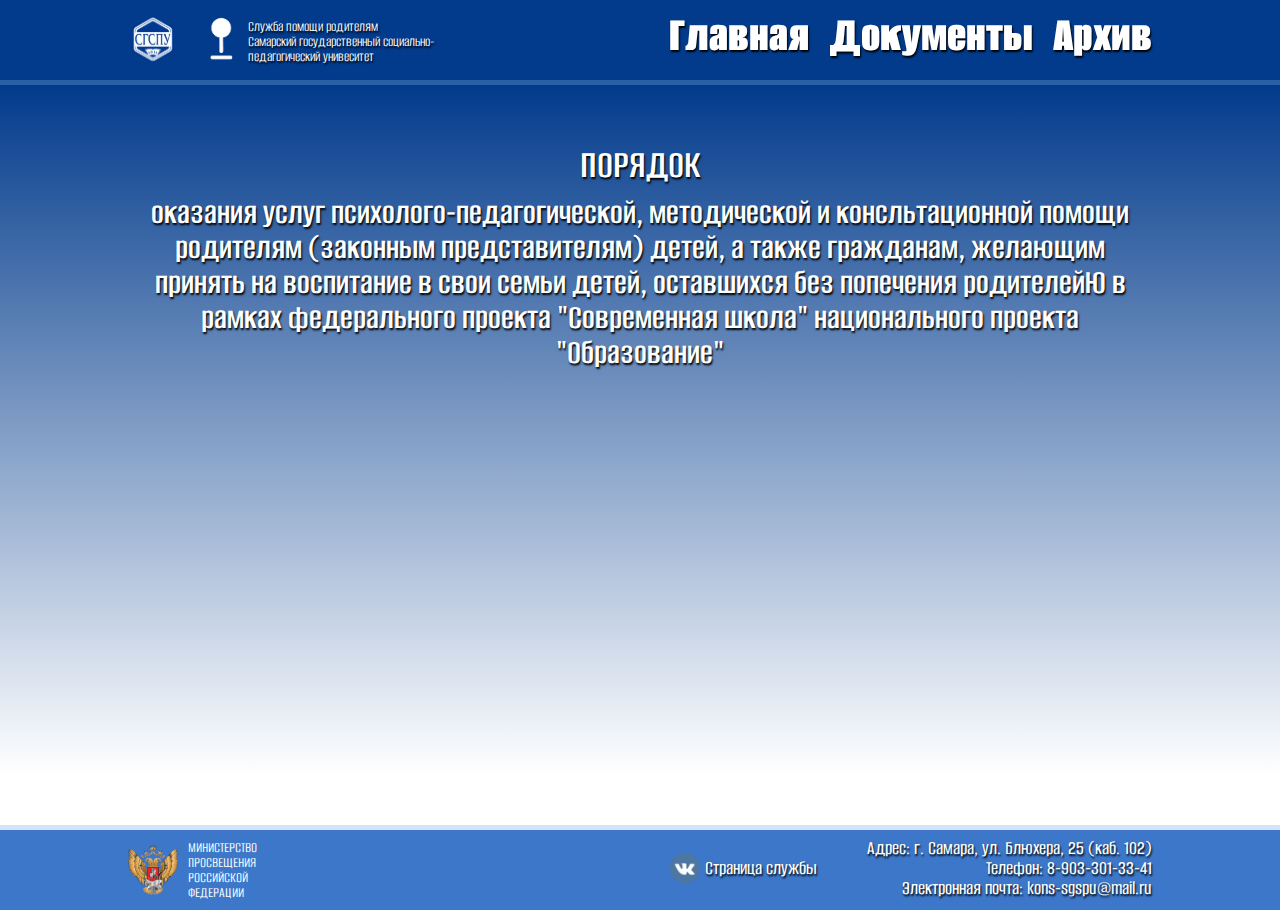
==== docs.html @ c777f832 "Add files via upload" ====
<!DOCTYPE html>
<html lang="en">
<head>
    <meta charset="UTF-8">
    <meta http-equiv="X-UA-Compatible" content="IE=edge">
    <meta name="viewport" content="width=device-width, initial-scale=1.0">
    <link rel="stylesheet" href="restCss.css">
    <link rel="stylesheet" href="style.css">
    <link rel="stylesheet" href="media.css">
    <link rel="preconnect" href="https://fonts.googleapis.com">
    <link rel="preconnect" href="https://fonts.gstatic.com" crossorigin>
    <link href="https://fonts.googleapis.com/css2?family=Alumni+Sans:ital,wght@0,100;0,300;1,200&display=swap" rel="stylesheet">
    <link rel="shortcut icon" href="logo/Web/icons8-ребенок-ios-16-96.png" />

    <title>Документы</title>
</head>
<body>
   
    
    <div class="header">
        <div class="top auto">
            <div class="logo">
                <img src="logo/sgspu_logo.svg" alt="logo">

                <div class="logo_par">
                    <img src="logo/help_logo.png" alt="Служба помощи родителям">
                    <div class="logo_parText">
                        <h5>Служба помощи родителям</h5>
                        <p>Самарский государственный социально-педагогический унивеситет</p>
                    </div>
                </div>
            </div>

            <nav>
                <ul class="nav">
                    <li>
                        <a href="index.html">Главная</a>
                    </li>
                    <li>
                        <a href="docs.html">Документы</a>
                    </li>
                    <li>
                        <a href="arhiv.html">Архив</a>
                    </li>
                </ul>
            </nav>
        </div>
    </div>

    <div class="info">
        <div class="info_Sec wrapper docsDoc">
            
            <h1>ПОРЯДОК</h1>
            <a href="https://disk.yandex.ru/i/LgmUhMyG5Rrmhg" target="_blank"><p>оказания услуг психолого-педагогической, методической и консльтационной помощи родителям (законным представителям) детей, а также гражданам, желающим принять на воспитание в свои семьи детей, оставшихся без попечения родителейЮ в рамках федерального проекта "Современная школа" национального проекта "Образование"</p></a>

            
        </div>
    </div>


    <footer>
        <div class="auto">
            <div class="foot">
                
                <div class="logoMin">
                    <img src="/logo/Рисунок2.svg" alt="">
                    <span>
                        МИНИСТЕРСТВО ПРОСВЕЩЕНИЯ РОССИЙСКОЙ ФЕДЕРАЦИИ
                    </span>
                </div>


                <div class="adres">
                    <div class="adres_vk">
                        <a href="https://vk.com/advicesgsu" target=»_blank»><img src="logo/vk_logo.png" alt="ВК"></a>
                        <span><a href="https://vk.com/advicesgsu" target=»_blank»>Страница службы</a></span>
                    </div>

                    <div class="adresHelp">
                        <p>Адрес: г. Самара, ул. Блюхера, 25 (каб. 102)</p>
                        <p>Телефон: 8-903-301-33-41 </p>
                        <p>Электронная почта: kons-sgspu@mail.ru</p>
                        
                    </div>
                </div>

            </div>

        </div>
    </footer>


  <script src="js.js"></script>
</body>
</html>
---- restCss.css ----
html, body, div, span, applet, object, iframe,
h1, h2, h3, h4, h5, h6, p, blockquote, pre,
a, abbr, acronym, address, big, cite, code,
del, dfn, em, img, ins, kbd, q, s, samp,
small, strike, strong, sub, sup, tt, var,
b, u, i, center,
dl, dt, dd, ol, ul, li,
fieldset, form, label, legend,
table, caption, tbody, tfoot, thead, tr, th, td,
article, aside, canvas, details, embed, 
figure, figcaption, footer, header, hgroup, 
menu, nav, output, ruby, section, summary,
time, mark, audio, video {
	margin: 0;
	padding: 0;
	border: 0;
	font-size: 100%;
	font: inherit;
	vertical-align: baseline;
    font-family: 'Alumni Sans', sans-serif;
}
/* HTML5 display-role reset for older browsers */
article, aside, details, figcaption, figure, 
footer, header, hgroup, menu, nav, section {
	display: block;
}
body {
	line-height: 1;
	box-sizing: border-box;
}
ol, ul {
	list-style: none;
}
blockquote, q {
	quotes: none;
}
blockquote:before, blockquote:after,
q:before, q:after {
	content: '';
	content: none;
}


input, textarea, button, select {
	font-family: inherit;
    font-size: inherit;
    color: inherit;
    background-color: transparent;
}

input::-ms-clear {
	display: none;
}

button, input[type="submit"] {
    display: inline-block;
    box-shadow: none;
    background-color: transparent;
    background: none;
    cursor: pointer;
}

input:focus, input:active,
button:focus, button:active {
    outline: none;
}


label {
	cursor: pointer;
}
---- style.css ----
.auto {

    margin: 0 10%;
}
.wrapper {
    max-width: 1296px;
    margin: 0 auto;
}

.header {
    background-color: #023B8C;
    border-bottom: 5px solid rgb(42 94 165);
}

.top {   
    height: 120px;
    display: flex;
    justify-content: space-between;
}

li {
    list-style-type:none;
}

.nav {
    display: flex;
    justify-content: center;
    padding-top: 25px;
    gap: 50px;
}

.nav li a {
    color: #ffffff;
    text-decoration: none;
    font-weight: 900;
    font-size: 68px;
    font-style: normal;
    font-family: 'Alumni Sans', sans-serif;
    text-shadow: 1px 2px 2px rgb(0, 0, 0);
}

.logo {
    padding-top: 10px;
    display: flex;
}

.logo img {
    height: 100px;
    width: 100px;
}

.logo_par {
    margin-left: 50px;
    display: flex;
}

.logo_par img{
    height: 100px;
    width: 100px;
}

.logo_parText {
    color: #ffffff;
    width: 380px;
    padding-top: 4px;
    font-size: 30px;
    text-shadow: 1px 2px 2px rgb(0, 0, 0);
}

.docsDoc a {
text-decoration: none;
color: #fff;
}

.docsDoc {
    padding-top: 50px;
    display: flex;
    flex-direction: column;
    text-align: center;
    text-shadow: 1px 2px 2px rgb(0, 0, 0);
}

.docsDoc h1 {
    font-size: 40px;
    color: #FFFFFF;
    font-weight: 600;
}

.docsDoc p {
    padding-top: 10px;
    font-size: 35px;
    color: #FFFFFF;
    font-weight: 600;
    text-shadow: 1px 2px 2px rgb(0, 0, 0);
}

.docsDoc p:hover {
    color: rgb(209, 209, 209);
}

















































.info {
    padding-top: 60px;
    height: 750px;
    background: rgb(255,255,255);
    background: -moz-linear-gradient(0deg, rgba(255,255,255,1) 0%, rgba(2,59,140,1) 100%);
    background: -webkit-linear-gradient(0deg, rgba(255,255,255,1) 0%, rgba(2,59,140,1) 100%);
    background: linear-gradient(0deg, rgba(255,255,255,1) 0%, rgba(2,59,140,1) 100%);
    filter: progid:DXImageTransform.Microsoft.gradient(startColorstr="#ffffff",endColorstr="#023b8c",GradientType=1);
}

.info_L_and_R {
    display: flex;
    justify-content: space-between;
}

.info_text {
    padding-top: 50px;
}

.info_text h1 {
    color: #FFFFFF;
    font-size: 120px;
    font-weight: 600;
    width: 600px;
    line-height: 0.9;
    letter-spacing:1px;
    text-shadow: 1px 2px 2px rgb(0, 0, 0);
}

.info_text button {
    margin-top: 40px;
    width: 400px;
    height: 80px;
    border-radius: 30px;
    background: none;
    font-weight: 600;
    font-size: 50px;
    letter-spacing:2px;
    color: rgb(255, 255, 255);
    border: 5px solid white;
    font-family: "Alumni Sans", sans-serif;
    text-shadow: rgb(0, 0, 0) 1px 2px 2px;
}

.info_text button:hover {
    background: #FFFFFF ;
    color: rgb(41, 91, 161);
    cursor: pointer;
    text-shadow: none;

}

.info_rigth {

    padding-top: 77px;
    display: flex;
    flex-flow: column wrap;
}

.info_rigth img {
    width: 400px;
    height: 400px;
}

.info_rigth span {
    color: #fff;
    text-shadow: 1px 2px 5px rgb(0, 0, 0);
    padding-top: 75px;
    font-weight: 400;
    font-size: 27px;
    width: 400px;
}


.info_time {
    color: #FFFFFF;
    padding-top: 50px;
    display: flex;
    text-shadow: 1px 2px 5px rgb(0, 0, 0);
    font-size: 70px;
    font-weight: 600;
    gap: 180px;
}

.info_time_l {
    display: flex;
    flex-flow: column wrap;
    line-height: 0.9;
}



























.mapsHelp {
    margin-top: 50px;
    border: solid #3e70b6 5px;
    height: 700px;
}














































footer {
    margin-top: 100px;
    background-color: #3d77c9;
    height: 120px;
    border-top: solid 5px #d5e2ff;
}



.foot {
    display: flex;
    justify-content: space-between;
}

.logoMin {
    display: flex;
}

.logoMin img {
    padding-top: 5px;
    width: 120px;
}

.logoMin span {
    color: #FFFFFF;
    padding-top: 7px;
    padding-left: 10px;
    width: 50px;
    font-size: 25px;
    
}

.adres{
    padding-top: 15px;
    display: flex;
    gap: 50px;
}

.adres a {
    color: #ffffff;
    text-decoration: none;
    font-weight: 500;
    font-size: 30px;
    font-style: normal;
    font-family: 'Alumni Sans', sans-serif;
    text-shadow: 1px 2px 2px rgb(0, 0, 0);
}

.adres_vk{
    display: flex;
    gap: 5px;
}

.adres_vk img {
    padding-top: 30px;
    width: 30px;
}

.adres_vk span {
    padding-top: 29px;
    color: #ffffff;
    font-weight: 500;
    font-size: 30px;
    font-family: 'Alumni Sans', sans-serif;
    text-shadow: 1px 2px 2px rgb(0, 0, 0);
}

.adresHelp {
    color: #ffffff;
    font-weight: 500;
    font-size: 30px;
    font-family: 'Alumni Sans', sans-serif;
    text-shadow: 1px 2px 2px rgb(0, 0, 0);
    text-align: end;
}
---- media.css ----
@media (max-width:1440px){
    
    .auto {
        margin: 0 10%;
    }

    .wrapper {
        margin: 0 10%;
    }

    .top {   
        height: 80px;
    }

    
    .nav {
        padding-top: 10px;
        gap: 20px;
    }
    
    .nav li a {
        font-size: 50px;
    }
    
    .logo {
        padding-top: 15px;
    }
    
    .logo img {
        height: 50px;
        width: 50px;
    }
    
    .logo_par {
        margin-left: 20px;
    }
    
    .logo_par img{
        height: 50px;
        width: 50px;
    }
    
    .logo_parText {
        width: 250px;
        font-size: 15px;
    }
    
    .info {
        padding-top: 10px;
        height: 680px;
    }

    .info_text {
        padding-top: 50px;
    }
    
    .info_text h1 {
        font-size: 100px;
        width: 500px;
    }
    
    .info_text button {
        margin-top: 40px;
        width: 300px;
        height: 80px;
        font-size: 50px;
    }
    
    .info_rigth {
    
        padding-top: 70px;
    }
    
    .info_rigth img {
        width: 400px;
        height: 400px;
    }
    
    .info_rigth span {
        padding-top: 30px;

    }
    
        .info_time {
        padding-top: 70px;
        font-size: 50px;
        font-weight: 600;
        gap: 100px;
    }
    

    .mapsHelp {
        margin-top: 10px;
        border: solid #3e70b6 5px;
        height: 500px;
    }

    .mapsHelp iframe {
        width: 100%;
    }

    footer {
        margin-top: 50px;
        height: 80px;
    }

    .logoMin img {
        padding-top: 15px;
        width: 50px;
        height: 50px;
    }
    
    .logoMin span {
        padding-top: 10px;
        padding-left: 10px;
        width: 50px;
        font-size: 15px;
            }
    
    .adres{
        padding-top: 8px;
        gap: 50px;
    }
    
    .adres a {
        font-weight: 500;
        font-size: 20px;
    }

    .adres_vk {
        padding-top: 7px;
    }
        .adres_vk img {
        padding-top: 8px;
        width: 30px;
    }
    
    .adres_vk span {
        padding-top: 5px;
        color: #ffffff;
        font-weight: 500;
        font-size: 30px;
        font-family: 'Alumni Sans', sans-serif;
        text-shadow: 1px 2px 2px rgb(0, 0, 0);
    }
    
    .adresHelp {
        color: #ffffff;
        font-weight: 500;
        font-size: 20px;

        text-align: end;
    }

}





















@media (max-width:1024px){
    
    .auto {
        margin: 0 10%;
    }

    .wrapper {
        margin: 0 10%;
    }

    .top {   
        height: 50px;
    }

    
    .nav {
        padding-top: 7px;
        gap: 10px;
    }
    
    .nav li a {
        font-size: 30px;
    }
    
    .logo {
        padding-top: 5px;
    }
    
    .logo img {
        height: 40px;
        width: 40px;
    }
    
    .logo_par {
        margin-left: 2px;
    }
    
    .logo_par img{
        height: 40px;
        width: 40px;
    }
    
    .logo_parText {
        width: 150px;
        font-size: 10px;
    }
    
    .info {
        padding-top: 10px;
        height: 450px;
    }

    .info_text {
        padding-top: 20px;
    }
    
    .info_text h1 {
        font-size: 60px;
        width: 300px;
    }
    
    .info_text button {
        padding-top: 1px;
        width: 200px;
        height: 50px;
        font-size: 30px;
    }
    
    .info_rigth {
            padding-top: 15px;
    }
    
    .info_rigth img {
        padding-left: 100px;
        width: 280px;
        height: 280px;
    }
    
    .info_rigth span {
        padding-top: 5px;
        font-size: 20px;
        text-align: center;
        width:  300px;
        padding-left: 100px;

    }
    
        .info_time {
        padding-top: 20px;
        font-size: 30px;
        font-weight: 600;
        gap: 100px;
    }
    

    .mapsHelp {
        margin-top: 10px;
        border: solid #3e70b6 5px;
        height: 400px;
    }

    .mapsHelp iframe {
        width: 100%;
    }

    footer {
        margin-top: 50px;
        height: 80px;
    }

    .logoMin img {
        padding-top: 15px;
        width: 50px;
        height: 50px;
    }
    
    .logoMin span {
        padding-top: 10px;
        padding-left: 10px;
        width: 50px;
        font-size: 15px;
            }
    
    .adres{
        padding-top: 8px;
        gap: 50px;
    }
    
    .adres a {
        font-weight: 500;
        font-size: 20px;
    }

    .adres_vk {
        padding-top: 7px;
    }
        .adres_vk img {
        padding-top: 8px;
        width: 30px;
    }
    
    .adres_vk span {
        padding-top: 5px;
        color: #ffffff;
        font-weight: 500;
        font-size: 30px;
        font-family: 'Alumni Sans', sans-serif;
        text-shadow: 1px 2px 2px rgb(0, 0, 0);
    }
    
    .adresHelp {
        color: #ffffff;
        font-weight: 500;
        font-size: 20px;

        text-align: end;
    }

}


@media (max-width:1024px){
    
    .auto {
        margin: 0 10%;
    }

    .wrapper {
        margin: 0 10%;
    }

    .top {   
        height: 50px;
    }

    
    .nav {
        padding-top: 7px;
        gap: 10px;
    }
    
    .nav li a {
        font-size: 30px;
    }
    
    .logo {
        padding-top: 5px;
    }
    
    .logo img {
        height: 40px;
        width: 40px;
    }
    
    .logo_par {
        margin-left: 2px;
    }
    
    .logo_par img{
        height: 40px;
        width: 40px;
    }
    
    .logo_parText {
        width: 150px;
        font-size: 10px;
    }
    
    .info {
        padding-top: 10px;
        height: 450px;
    }

    .info_text {
        padding-top: 20px;
    }
    
    .info_text h1 {
        font-size: 60px;
        width: 300px;
    }
    
    .info_text button {
        padding-top: 1px;
        width: 200px;
        height: 50px;
        font-size: 30px;
    }
    
    .info_rigth {
            padding-top: 15px;
    }
    
    .info_rigth img {
        padding-left: 100px;
        width: 280px;
        height: 280px;
    }
    
    .info_rigth span {
        padding-top: 5px;
        font-size: 20px;
        text-align: center;
        width:  300px;
        padding-left: 100px;

    }
    
        .info_time {
        padding-top: 20px;
        font-size: 30px;
        font-weight: 600;
        gap: 100px;
    }
    

    .mapsHelp {
        margin-top: 10px;
        border: solid #3e70b6 5px;
        height: 400px;
    }

    .mapsHelp iframe {
        width: 100%;
    }

    footer {
        margin-top: 50px;
        height: 80px;
    }

    .logoMin img {
        padding-top: 15px;
        width: 50px;
        height: 50px;
    }
    
    .logoMin span {
        padding-top: 10px;
        padding-left: 10px;
        width: 50px;
        font-size: 15px;
            }
    
    .adres{
        padding-top: 8px;
        gap: 50px;
    }
    
    .adres a {
        font-weight: 500;
        font-size: 20px;
    }

    .adres_vk {
        padding-top: 7px;
    }
        .adres_vk img {
        padding-top: 8px;
        width: 30px;
    }
    
    .adres_vk span {
        padding-top: 5px;
        color: #ffffff;
        font-weight: 500;
        font-size: 30px;
        font-family: 'Alumni Sans', sans-serif;
        text-shadow: 1px 2px 2px rgb(0, 0, 0);
    }
    
    .adresHelp {
        color: #ffffff;
        font-weight: 500;
        font-size: 20px;

        text-align: end;
    }

}
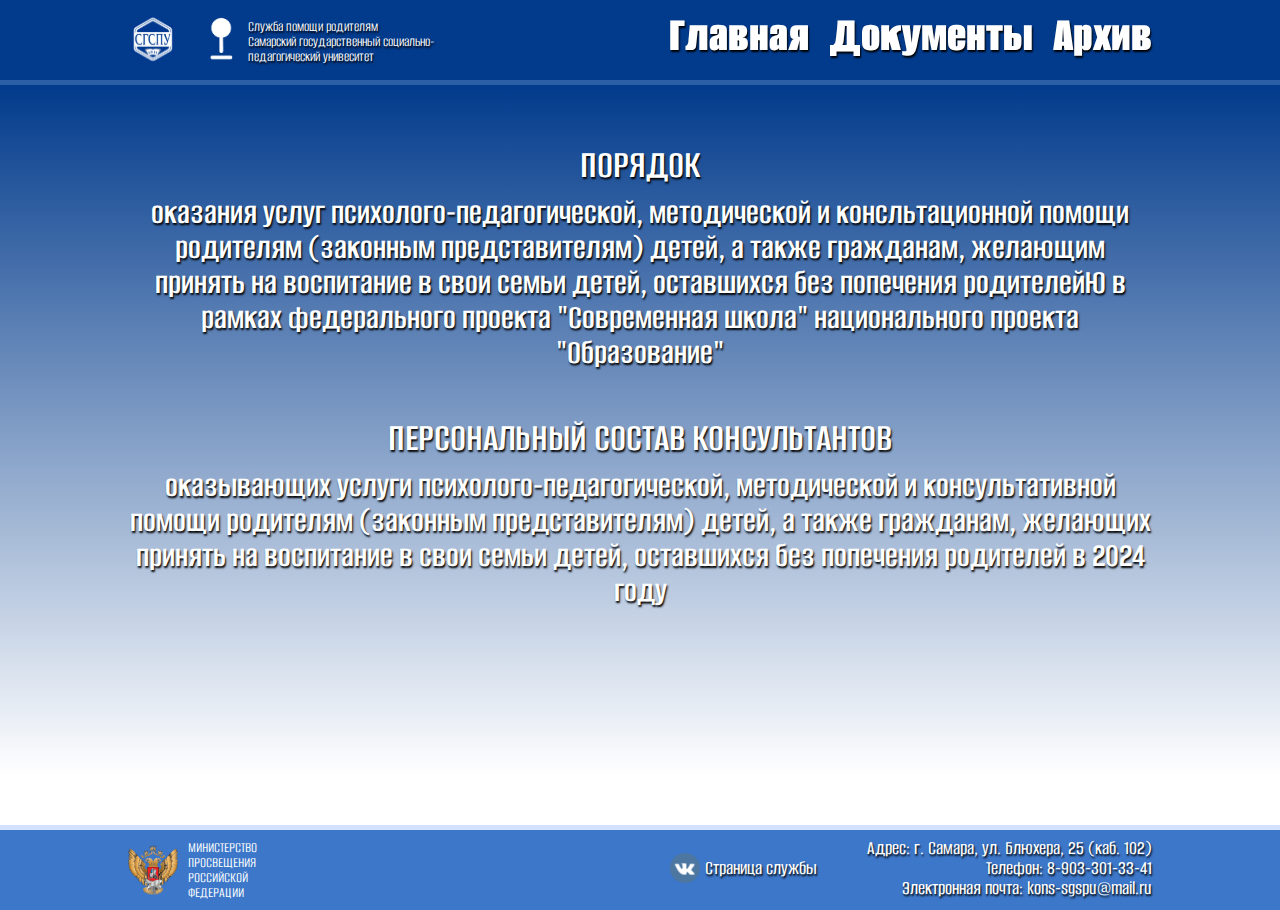
==== commit b2f28398: "docs.html" ====
--- a/docs.html
+++ b/docs.html
@@ -51,8 +51,14 @@
         <div class="info_Sec wrapper docsDoc">
             
             <h1>ПОРЯДОК</h1>
-            <a href="https://disk.yandex.ru/i/LgmUhMyG5Rrmhg" target="_blank"><p>оказания услуг психолого-педагогической, методической и консльтационной помощи родителям (законным представителям) детей, а также гражданам, желающим принять на воспитание в свои семьи детей, оставшихся без попечения родителейЮ в рамках федерального проекта "Современная школа" национального проекта "Образование"</p></a>
-
+            <a href="https://disk.yandex.ru/i/81zx6Hlkq0HmhQ" target="_blank"><p>оказания услуг психолого-педагогической, методической и консльтационной помощи родителям (законным представителям) детей, а также гражданам, желающим принять на воспитание в свои семьи детей, оставшихся без попечения родителейЮ в рамках федерального проекта "Современная школа" национального проекта "Образование"</p></a>
+		<br><br><br>
+            <h1>ПЕРСОНАЛЬНЫЙ СОСТАВ КОНСУЛЬТАНТОВ</h1>
+            <a href="https://disk.yandex.ru/i/vF7HZc9g8RheSg" target="_blank"><p>оказывающих услуги 
+психолого-педагогической, методической и консультативной помощи 
+родителям (законным представителям) детей, а также гражданам, желающих
+принять на воспитание в свои семьи детей, оставшихся без попечения 
+родителей в 2024 году</p></a>
             
         </div>
     </div>
@@ -92,4 +98,4 @@
 
   <script src="js.js"></script>
 </body>
-</html>+</html>
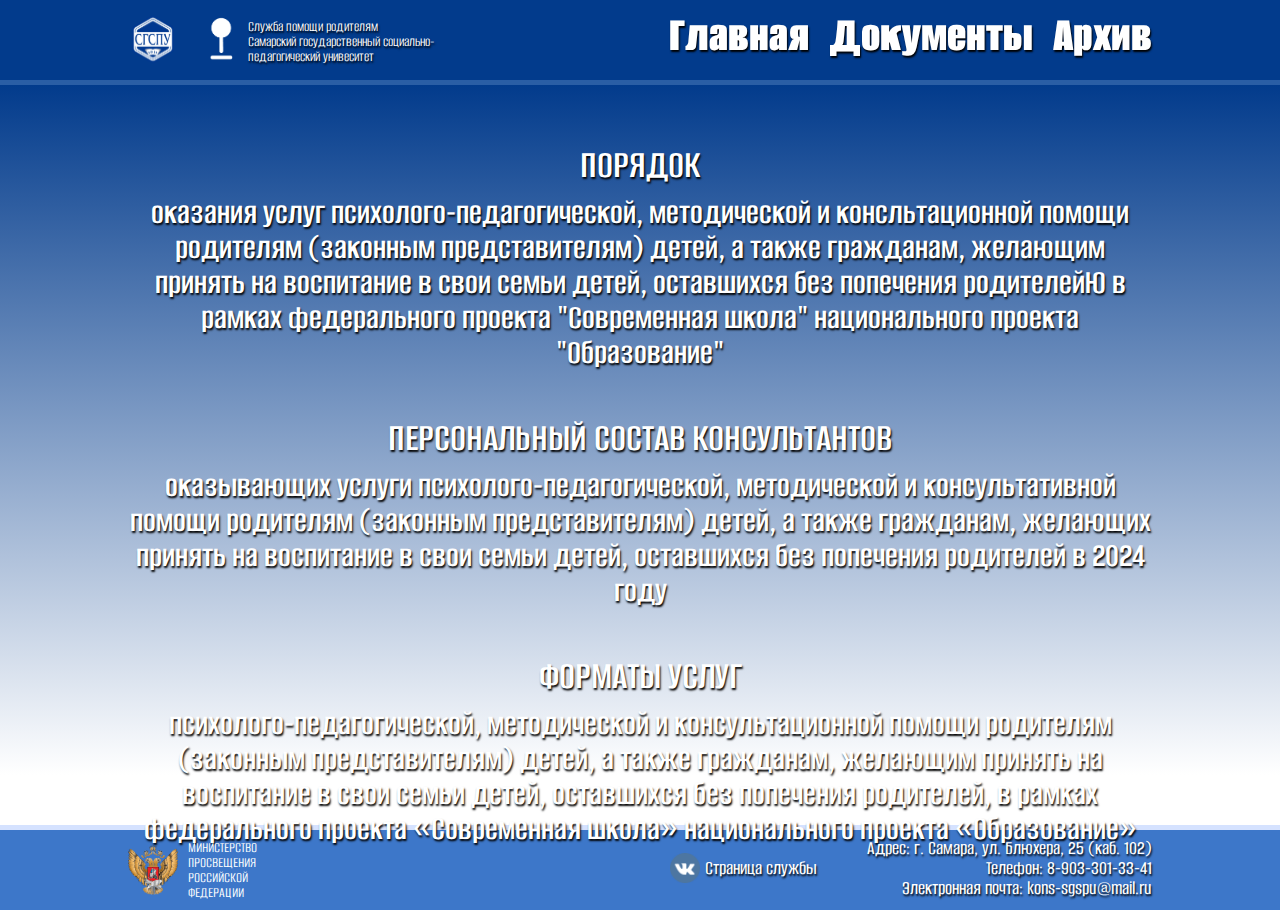
==== commit 5b938502: "docs.html" ====
--- a/docs.html
+++ b/docs.html
@@ -52,7 +52,7 @@
             
             <h1>ПОРЯДОК</h1>
             <a href="https://disk.yandex.ru/i/81zx6Hlkq0HmhQ" target="_blank"><p>оказания услуг психолого-педагогической, методической и консльтационной помощи родителям (законным представителям) детей, а также гражданам, желающим принять на воспитание в свои семьи детей, оставшихся без попечения родителейЮ в рамках федерального проекта "Современная школа" национального проекта "Образование"</p></a>
-		<br><br><br>
+	    <br><br><br>
             <h1>ПЕРСОНАЛЬНЫЙ СОСТАВ КОНСУЛЬТАНТОВ</h1>
             <a href="https://disk.yandex.ru/i/vF7HZc9g8RheSg" target="_blank"><p>оказывающих услуги 
 психолого-педагогической, методической и консультативной помощи 
@@ -60,6 +60,14 @@
 принять на воспитание в свои семьи детей, оставшихся без попечения 
 родителей в 2024 году</p></a>
             
+	    <br><br><br>
+            <h1>ФОРМАТЫ УСЛУГ</h1>
+            <a href="https://disk.yandex.ru/i/xMwF74QaEOn0gA" target="_blank"><p>психолого-педагогической, методической и консультационной 
+помощи родителям (законным представителям) детей, а также гражданам, 
+желающим принять на воспитание в свои семьи детей, оставшихся без 
+попечения родителей, в рамках федерального проекта «Современная школа» 
+национального проекта «Образование»
+</p></a>
         </div>
     </div>
 
